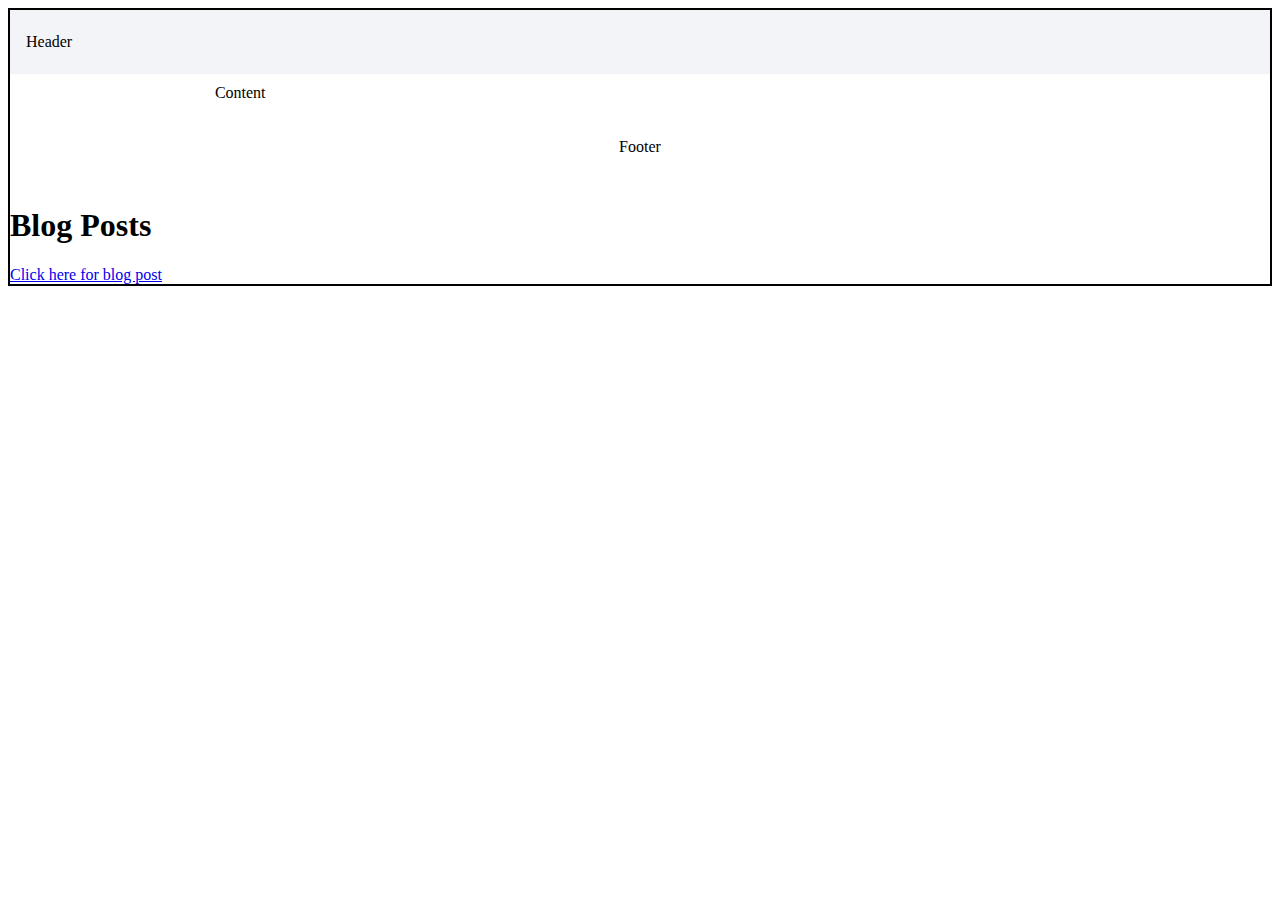
==== index.html @ 343eb098 "first commit" ====
<!DOCTYPE html>
<html lang="en">
  <head>
    <meta charset="utf-8" />
    <title>Exercise 1</title>
    <meta
      content="width=device-width, initial-scale=1, maximum-scale=1"
      name="viewport"
    />
    <link rel="stylesheet" href="css/css1.css">

  </head>

  <body>
  <div class = "container">
    <div class="header box">Header</div>
    <div class="sidebar box">
    <h1>Blog Posts</h1>
      <!-- Add Link To Blog Here -->
      <a href="blog-post.html">Click here for blog post</a>
    </div>
    <div class="content box">Content</div>
    <div class="footer box">Footer</div>
  </div>
  </body>
</html>
---- css/css1.css ----
.content{
    grid-area: main;
    display: grid;
    grid-template-columns: auto;
    grid-template-rows: auto auto;
    gap: 10px;
    padding: 10px;
    justify-content: space-around;
  }


@media (min-width: 600px) and (max-width:900px) {
    .content{
        grid-area: main;
        display: grid;
        grid-template-columns: auto auto;
        grid-template-rows: auto auto;
        gap: 10px;
        padding: 10px;
        justify-content: space-around;
      }
}


@media (min-width:901px) {
    .content{
        grid-area: main;
        display: grid;
        grid-template-columns: auto auto auto;
        grid-template-rows: auto auto;
        gap: 10px;
        padding: 10px;
        justify-content: space-around;
      }
}


.container{
    
      display:grid;
      grid-template-columns: 100% ;
      grid-template-rows: 4em auto 4em;
      grid-template-areas: 
      "hd hd hd hd hd hd hd hd"
      "main main main main main main main main"
      "ft ft ft ft ft ft ft ft";
      border: 2px solid ;
      
  }
 

  .header{
   
    grid-area:hd;
    display: flex;
    justify-content: space-between;
    align-items: center;
    background-color: rgb(242, 244, 247);
    padding: 1em;
  }

  .footer{
    grid-area: ft;  
    text-align: center;
    padding-top: 1em;
  }
 
 
  .card {
    box-shadow: 10px 10px 5px 5px rgb(162, 185, 192);
    max-width: 300px;
    margin: auto;
    text-align: center;
    font-family: italic;
    font-style: italic;
    font-weight: bold;
    text-decoration-line: underline;
    background-color: rgb(228, 213, 213);
  }
  .image{
    width: 100px;;
    height: 200px;
  }
  
  
  a:hover {
    opacity: 0.7;
  }
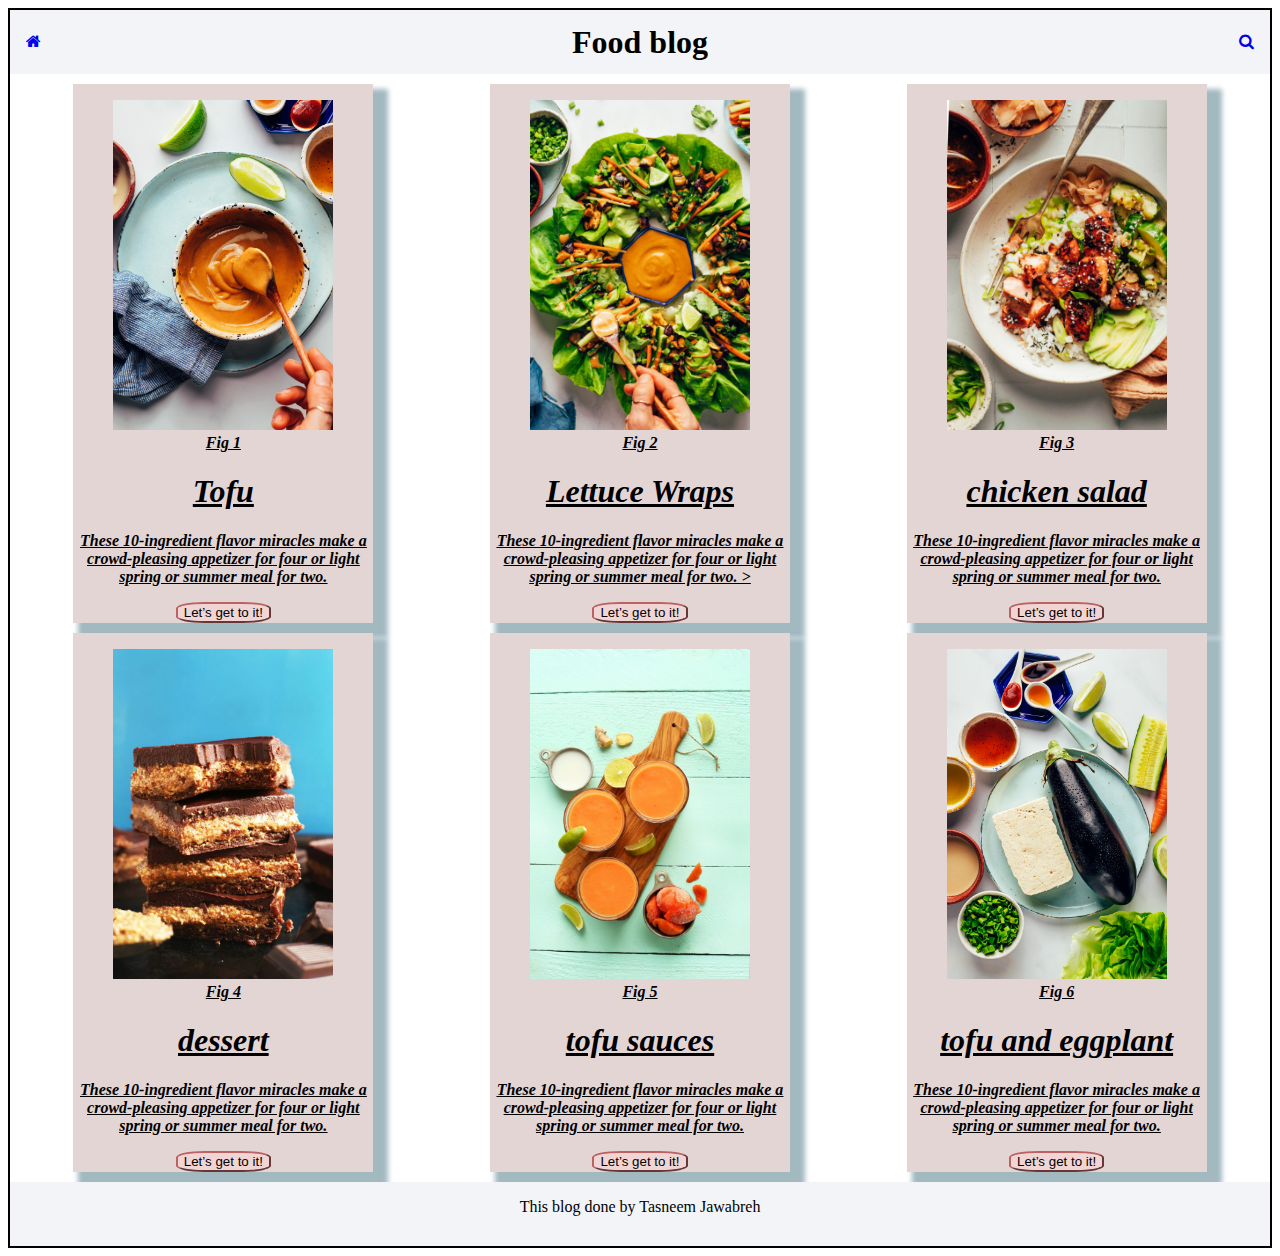
==== commit 688d9373: "c2" ====
--- a/index.html
+++ b/index.html
@@ -2,25 +2,90 @@
 <html lang="en">
   <head>
     <meta charset="utf-8" />
-    <title>Exercise 1</title>
+    <title>BLOG</title>
     <meta
       content="width=device-width, initial-scale=1, maximum-scale=1"
       name="viewport"
     />
-    <link rel="stylesheet" href="css/css1.css">
-
+    <link rel="stylesheet" href="css/main.css">
+    <link rel="stylesheet" href="https://cdnjs.cloudflare.com/ajax/libs/font-awesome/4.7.0/css/font-awesome.min.css">
   </head>
 
   <body>
   <div class = "container">
-    <div class="header box">Header</div>
-    <div class="sidebar box">
-    <h1>Blog Posts</h1>
-      <!-- Add Link To Blog Here -->
-      <a href="blog-post.html">Click here for blog post</a>
+    <div class="header box">
+
+      <div class="w3-padding w3-xlarge w3-text-orange">
+        <a href="/"><i class="fa fa-home" ></i></a>
+      </div>
+      <div><h1>Food blog</h1></div>
+      <div class="w3-padding w3-xlarge w3-text-orange">
+        <a href="/"><i class="fa fa-search"></i></a>
+      </div>  
+     
     </div>
-    <div class="content box">Content</div>
-    <div class="footer box">Footer</div>
+   
+    <div class="content">
+     
+  
+      
+      <div class="card">
+        <figure>
+          <img src="static/7.jpg" class="image">
+          <figcaption>Fig 1 </figcaption>
+        </figure>
+        <h1>Tofu</h1>
+        <p>These 10-ingredient flavor miracles make a crowd-pleasing appetizer for four or light spring or summer meal for two.  </p>
+        <button class="button" onclick="window.location.href = 'index2.html';">Let’s get to it!</button>
+      </div>
+      <div class="card">
+        <figure>
+          <img src="static/2.jpg" class="image">
+          <figcaption>Fig 2 </figcaption>
+        </figure>
+        <h1>Lettuce Wraps</h1>
+        <p>These 10-ingredient flavor miracles make a crowd-pleasing appetizer for four or light spring or summer meal for two. ></p>
+        <button class="button" onclick="window.location.href = 'index2.html';">Let’s get to it!</button>
+      </div>      
+      <div class="card">
+        <figure>
+          <img src="static/3.jpg" class="image">
+          <figcaption>Fig 3 </figcaption>
+        </figure>
+        <h1>chicken salad</h1>
+        <p>These 10-ingredient flavor miracles make a crowd-pleasing appetizer for four or light spring or summer meal for two.</p>
+        <button class="button" onclick="window.location.href = 'index2.html';">Let’s get to it!</button>
+      </div>      
+      <div class="card">
+        <figure>
+          <img src="static/4.jpg" class="image">
+          <figcaption>Fig 4 </figcaption>
+        </figure>
+        <h1>dessert</h1>
+        <p>These 10-ingredient flavor miracles make a crowd-pleasing appetizer for four or light spring or summer meal for two. </p>
+        <button class="button" onclick="window.location.href = 'index2.html';">Let’s get to it!</button>
+      </div>      
+      <div class="card">
+        <figure>
+          <img src="static/5.jpg" class="image">
+          <figcaption>Fig 5 </figcaption>
+        </figure>
+        <h1>tofu sauces</h1>
+        <p>These 10-ingredient flavor miracles make a crowd-pleasing appetizer for four or light spring or summer meal for two.  </p>
+        <button class="button" onclick="window.location.href = 'index2.html';">Let’s get to it!</button>
+      </div>      
+      <div class="card">
+        <figure>
+          <img src="static/6.jpg" class="image">
+          <figcaption>Fig 6 </figcaption>
+        </figure>
+        <h1>tofu and eggplant</h1>
+        <p>These 10-ingredient flavor miracles make a crowd-pleasing appetizer for four or light spring or summer meal for two.</p>
+        <button class="button" onclick="window.location.href = 'index2.html';">Let’s get to it!</button>
+      </div>
+
+    </div>
+    <div class="footer box">This blog done by Tasneem Jawabreh</div>
   </div>
   </body>
 </html>--- a/css/main.css
+++ b/css/main.css
@@ -0,0 +1,3 @@
+@import "css1.css";
+@import "css2.css";
+@import "css3.css";